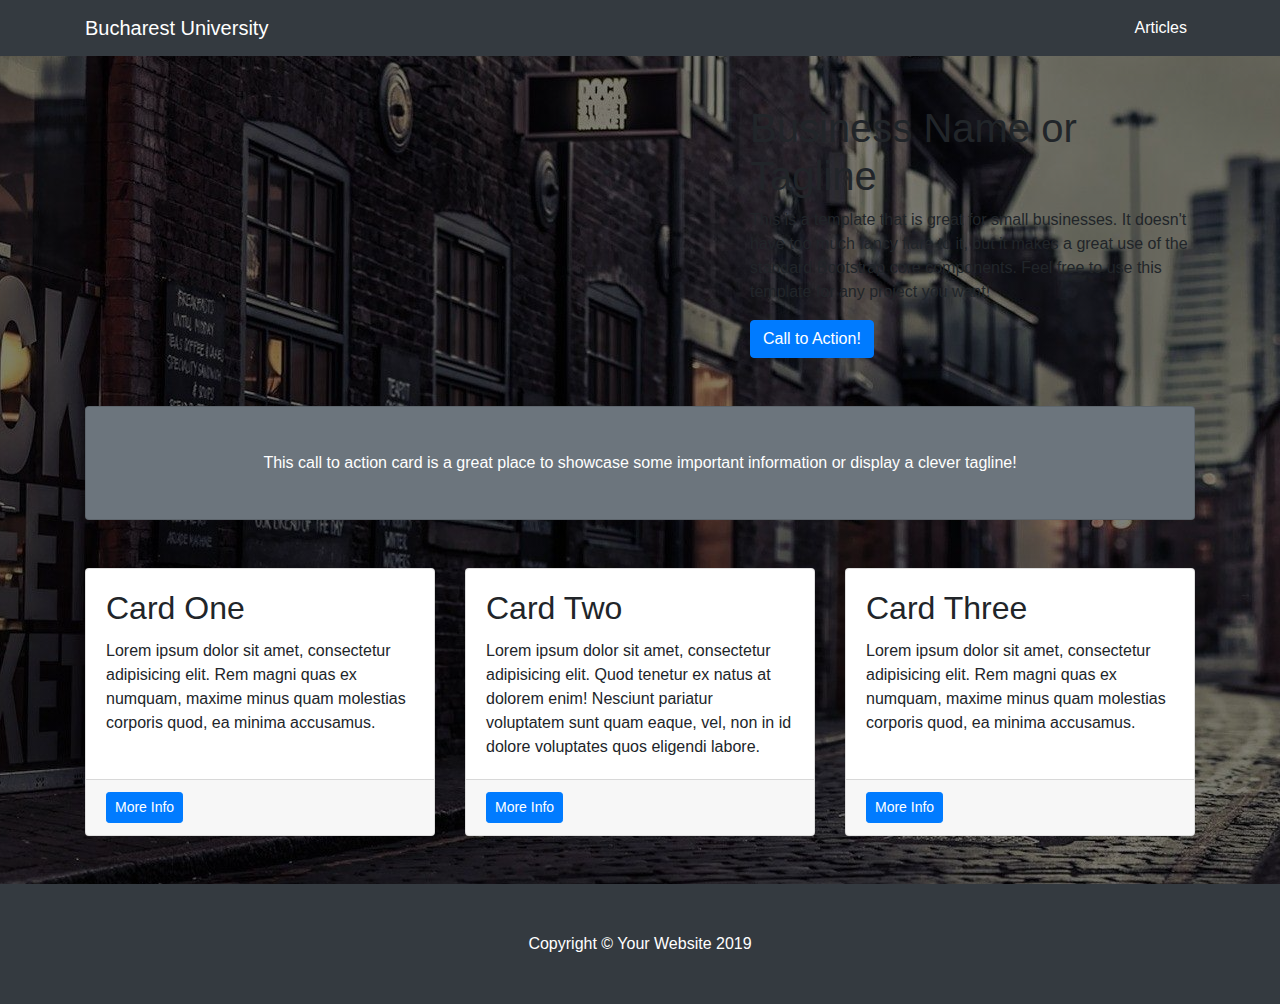
==== startbootstrap-small-business-gh-pages/index.html @ c2aa9050 "classic js with css" ====
<!DOCTYPE html>
<html lang="en">

<head>

  <meta charset="utf-8">
  <meta name="viewport" content="width=device-width, initial-scale=1, shrink-to-fit=no">
  <meta name="description" content="">
  <meta name="author" content="">

  <title>Small Business - Start Bootstrap Template</title>

  <!-- Bootstrap core CSS -->
  <link href="vendor/bootstrap/css/bootstrap.min.css" rel="stylesheet">

  <!-- Custom styles for this template -->
  <link href="css/small-business.css" rel="stylesheet">

  <link href="css/index.css" rel="stylesheet" />

</head>

<body>

  <!-- Navigation -->
  <nav class="navbar navbar-expand-lg navbar-dark bg-dark fixed-top">
    <div class="container">
      <a class="navbar-brand" href="#">Bucharest University</a>
      <button class="navbar-toggler" type="button" data-toggle="collapse" data-target="#navbarResponsive" aria-controls="navbarResponsive" aria-expanded="false" aria-label="Toggle navigation">
        <span class="navbar-toggler-icon"></span>
      </button>
      <div class="collapse navbar-collapse" id="navbarResponsive">
        <ul class="navbar-nav ml-auto">
          <li class="nav-item active">
            <a class="nav-link" href="#">Articles
              <span class="sr-only">(current)</span>
            </a>
          </li>
        </ul>
      </div>
    </div>
  </nav>

  <!-- Page Content -->
  <div class="container">

    <!-- Heading Row -->
    <div class="row align-items-center my-5">
      <div class="col-lg-7">
        <img class="img-fluid rounded mb-4 mb-lg-0" src="http://placehold.it/900x400" alt="">
      </div>
      <!-- /.col-lg-8 -->
      <div class="col-lg-5">
        <h1 class="font-weight-light">Business Name or Tagline</h1>
        <p>This is a template that is great for small businesses. It doesn't have too much fancy flare to it, but it makes a great use of the standard Bootstrap core components. Feel free to use this template for any project you want!</p>
        <a class="btn btn-primary" href="#">Call to Action!</a>
      </div>
      <!-- /.col-md-4 -->
    </div>
    <!-- /.row -->

    <!-- Call to Action Well -->
    <div class="card text-white bg-secondary my-5 py-4 text-center">
      <div class="card-body">
        <p class="text-white m-0">This call to action card is a great place to showcase some important information or display a clever tagline!</p>
      </div>
    </div>

    <!-- Content Row -->
    <div class="row">
      <div class="col-md-4 mb-5">
        <div class="card h-100">
          <div class="card-body">
            <h2 class="card-title">Card One</h2>
            <p class="card-text">Lorem ipsum dolor sit amet, consectetur adipisicing elit. Rem magni quas ex numquam, maxime minus quam molestias corporis quod, ea minima accusamus.</p>
          </div>
          <div class="card-footer">
            <a href="#" class="btn btn-primary btn-sm">More Info</a>
          </div>
        </div>
      </div>
      <!-- /.col-md-4 -->
      <div class="col-md-4 mb-5">
        <div class="card h-100">
          <div class="card-body">
            <h2 class="card-title">Card Two</h2>
            <p class="card-text">Lorem ipsum dolor sit amet, consectetur adipisicing elit. Quod tenetur ex natus at dolorem enim! Nesciunt pariatur voluptatem sunt quam eaque, vel, non in id dolore voluptates quos eligendi labore.</p>
          </div>
          <div class="card-footer">
            <a href="#" class="btn btn-primary btn-sm">More Info</a>
          </div>
        </div>
      </div>
      <!-- /.col-md-4 -->
      <div class="col-md-4 mb-5">
        <div class="card h-100">
          <div class="card-body">
            <h2 class="card-title">Card Three</h2>
            <p class="card-text">Lorem ipsum dolor sit amet, consectetur adipisicing elit. Rem magni quas ex numquam, maxime minus quam molestias corporis quod, ea minima accusamus.</p>
          </div>
          <div class="card-footer">
            <a href="#" class="btn btn-primary btn-sm">More Info</a>
          </div>
        </div>
      </div>
      <!-- /.col-md-4 -->

    </div>
    <!-- /.row -->

  </div>
  <!-- /.container -->

  <!-- Footer -->
  <footer class="py-5 bg-dark">
    <div class="container">
      <p class="m-0 text-center text-white">Copyright &copy; Your Website 2019</p>
    </div>
    <!-- /.container -->
  </footer>

  <!-- Bootstrap core JavaScript -->
  <script src="vendor/jquery/jquery.min.js"></script>
  <script src="vendor/bootstrap/js/bootstrap.bundle.min.js"></script>

</body>

</html>
---- startbootstrap-small-business-gh-pages/css/small-business.css ----
/*!
 * Start Bootstrap - Small Business (https://startbootstrap.com/template-overviews/small-business)
 * Copyright 2013-2019 Start Bootstrap
 * Licensed under MIT (https://github.com/BlackrockDigital/startbootstrap-small-business/blob/master/LICENSE)
 */
body {
  padding-top: 56px;
}
---- startbootstrap-small-business-gh-pages/css/index.css ----
body {
    background: linear-gradient( rgba(0, 0, 0, 0.5), rgba(0, 0, 0, 0.5) ), url("../assets/images/background.jpg");
    background-repeat: no-repeat;
    background-attachment: fixed;
    background-position: center; 
}
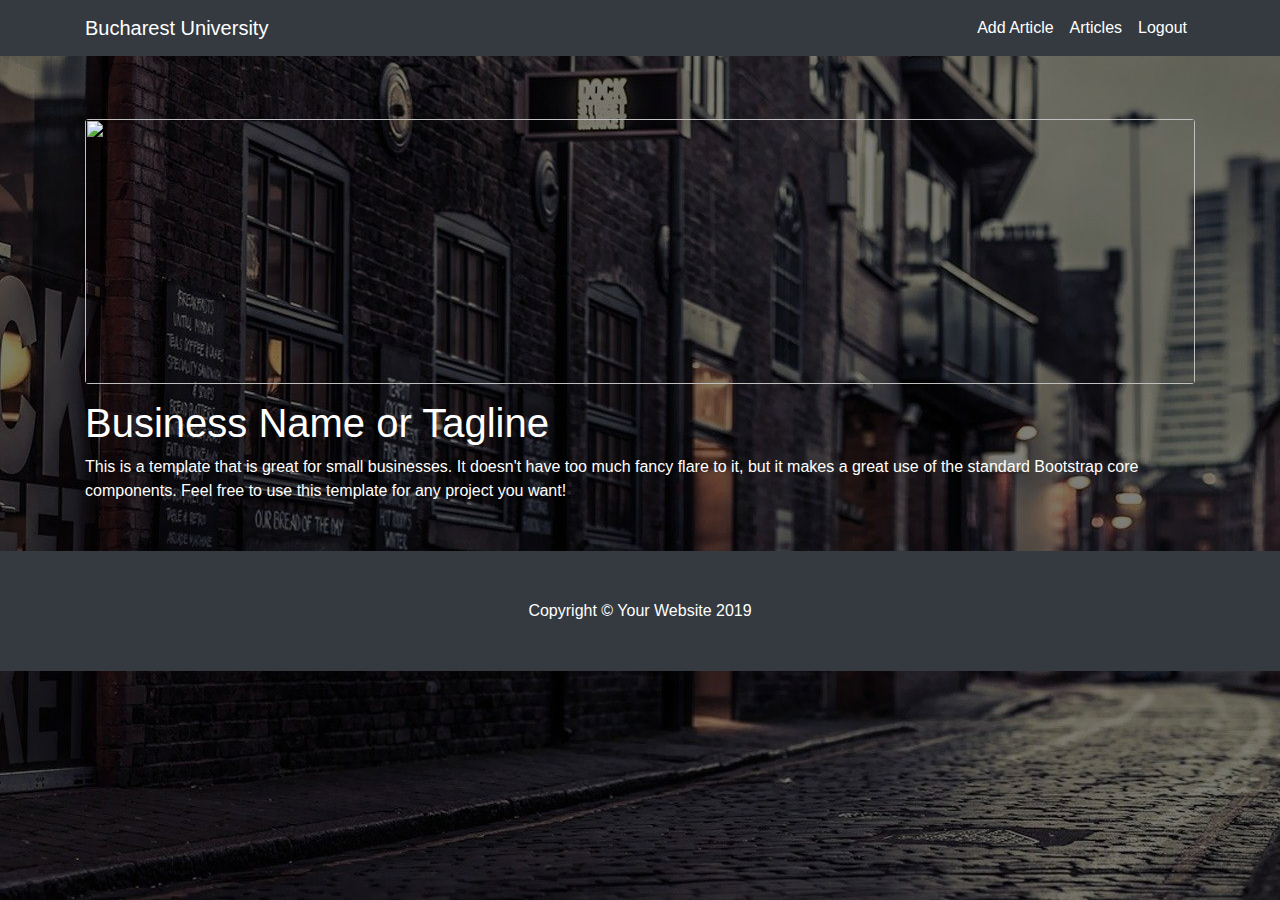
==== commit 4b8f8100: "Added more functionalities" ====
--- a/startbootstrap-small-business-gh-pages/index.html
+++ b/startbootstrap-small-business-gh-pages/index.html
@@ -18,6 +18,7 @@
 
   <link href="css/index.css" rel="stylesheet" />
 
+  <link href="css/modal.css" rel="stylesheet" />
 </head>
 
 <body>
@@ -32,9 +33,15 @@
       <div class="collapse navbar-collapse" id="navbarResponsive">
         <ul class="navbar-nav ml-auto">
           <li class="nav-item active">
+            <a class="nav-link" href="#" data-toggle="modal" data-target="#myModal">Add Article</a>
+          </li>
+          <li class="nav-item active">
             <a class="nav-link" href="#">Articles
               <span class="sr-only">(current)</span>
             </a>
+          </li>
+          <li class="nav-item active">
+              <a class="nav-link" href="#">Logout</a>
           </li>
         </ul>
       </div>
@@ -45,68 +52,22 @@
   <div class="container">
 
     <!-- Heading Row -->
-    <div class="row align-items-center my-5">
-      <div class="col-lg-7">
+    <div class="custom-current-artice-wrapper row align-items-center my-5">
+      <div class="col-lg-12">
         <img class="img-fluid rounded mb-4 mb-lg-0" src="http://placehold.it/900x400" alt="">
       </div>
       <!-- /.col-lg-8 -->
-      <div class="col-lg-5">
-        <h1 class="font-weight-light">Business Name or Tagline</h1>
-        <p>This is a template that is great for small businesses. It doesn't have too much fancy flare to it, but it makes a great use of the standard Bootstrap core components. Feel free to use this template for any project you want!</p>
-        <a class="btn btn-primary" href="#">Call to Action!</a>
-      </div>
-      <!-- /.col-md-4 -->
-    </div>
-    <!-- /.row -->
-
-    <!-- Call to Action Well -->
-    <div class="card text-white bg-secondary my-5 py-4 text-center">
-      <div class="card-body">
-        <p class="text-white m-0">This call to action card is a great place to showcase some important information or display a clever tagline!</p>
+      <div class="custom-current-artice col-lg-12">
+        <h1 class="font-weight-light" id="selected-artice-title">Business Name or Tagline</h1>
+        <p id="selected-artice-content">This is a template that is great for small businesses.
+           It doesn't have too much fancy flare to it, but it makes a great use of the standard Bootstrap core components.
+            Feel free to use this template for any project you want!
+          </p>
       </div>
     </div>
 
     <!-- Content Row -->
-    <div class="row">
-      <div class="col-md-4 mb-5">
-        <div class="card h-100">
-          <div class="card-body">
-            <h2 class="card-title">Card One</h2>
-            <p class="card-text">Lorem ipsum dolor sit amet, consectetur adipisicing elit. Rem magni quas ex numquam, maxime minus quam molestias corporis quod, ea minima accusamus.</p>
-          </div>
-          <div class="card-footer">
-            <a href="#" class="btn btn-primary btn-sm">More Info</a>
-          </div>
-        </div>
-      </div>
-      <!-- /.col-md-4 -->
-      <div class="col-md-4 mb-5">
-        <div class="card h-100">
-          <div class="card-body">
-            <h2 class="card-title">Card Two</h2>
-            <p class="card-text">Lorem ipsum dolor sit amet, consectetur adipisicing elit. Quod tenetur ex natus at dolorem enim! Nesciunt pariatur voluptatem sunt quam eaque, vel, non in id dolore voluptates quos eligendi labore.</p>
-          </div>
-          <div class="card-footer">
-            <a href="#" class="btn btn-primary btn-sm">More Info</a>
-          </div>
-        </div>
-      </div>
-      <!-- /.col-md-4 -->
-      <div class="col-md-4 mb-5">
-        <div class="card h-100">
-          <div class="card-body">
-            <h2 class="card-title">Card Three</h2>
-            <p class="card-text">Lorem ipsum dolor sit amet, consectetur adipisicing elit. Rem magni quas ex numquam, maxime minus quam molestias corporis quod, ea minima accusamus.</p>
-          </div>
-          <div class="card-footer">
-            <a href="#" class="btn btn-primary btn-sm">More Info</a>
-          </div>
-        </div>
-      </div>
-      <!-- /.col-md-4 -->
-
-    </div>
-    <!-- /.row -->
+    <div id="card-list" class="row"></div>
 
   </div>
   <!-- /.container -->
@@ -119,9 +80,42 @@
     <!-- /.container -->
   </footer>
 
+    <!-- Modal -->
+    <div class="modal fade" id="myModal" role="dialog">
+        <div class="modal-dialog">
+        
+          <!-- Modal content-->
+          <div class="modal-content">
+            <div class="modal-header">
+              <button type="button" class="close custom-close" data-dismiss="modal">&times;</button>
+              <h4 class="modal-title">Modal Header</h4>
+            </div>
+            <div class="modal-body">
+              <div class="new-article-status" id="article-status"></div>
+              <div class="new-article-field-wrapper">
+                  <span>Title</span>
+                  <input id="new-article-title" type="text" />
+              </div>
+              <div class="new-article-field-wrapper">
+                  <span>Content</span>
+                  <input id="new-article-content" type="text" />
+              </div>
+              <!-- <div class="login-submit">
+                  <button id="submit">Login</button>
+              </div> -->
+            </div>
+            <div class="modal-footer">
+              <button type="button" class="btn btn-primary btn-lg" id="submit-article">Submit Article</button>
+            </div>
+          </div>        
+        </div>
+    </div>
+
   <!-- Bootstrap core JavaScript -->
   <script src="vendor/jquery/jquery.min.js"></script>
   <script src="vendor/bootstrap/js/bootstrap.bundle.min.js"></script>
+  <script src="js/index.js"></script>
+  <!-- <script src="js/modal.js"></script> -->
 
 </body>
 
--- a/startbootstrap-small-business-gh-pages/css/index.css
+++ b/startbootstrap-small-business-gh-pages/css/index.css
@@ -3,4 +3,47 @@
     background-repeat: no-repeat;
     background-attachment: fixed;
     background-position: center; 
+}
+.custom-current-artice-wrapper > h1,
+.custom-current-artice-wrapper > p1 {
+    word-wrap: break-word;
+}
+.custom-current-artice-wrapper img {
+    width: 100%;
+    height: 265px;
+}
+.custom-current-artice p {
+    margin-bottom: 0;
+}
+.col-lg-12 {
+    padding-top: 15px;
+    color: #fff;
+}
+.custom-card-title {
+ position: relative;
+ top: 3px;
+ z-index: 1;
+}
+.custom-card-body {
+    position: relative;
+}
+.action-edit-icon, .action-delete-icon {
+    position: absolute;
+    top: 10px;
+    width: 20px;
+    height: 20px;
+    cursor: pointer;
+    z-index: 2;
+}
+.action-edit-icon {
+    right: 35px;
+}
+.action-delete-icon {
+    right: 10px;
+}
+.new-article-status {
+    position: relative;
+    top: -5px;
+    text-align: center;
+    font-size: 22px;
 }--- a/startbootstrap-small-business-gh-pages/css/modal.css
+++ b/startbootstrap-small-business-gh-pages/css/modal.css
@@ -0,0 +1,16 @@
+.custom-close {
+    cursor: pointer;
+    position: absolute;
+    right: 10px;
+    top: 5px;
+}
+.new-article-field-wrapper span {
+    display: block;
+}
+.new-article-field-wrapper input {
+    width: 100%;
+    padding-left: 7px;
+}
+.modal-footer button{
+    width: 100%;
+}